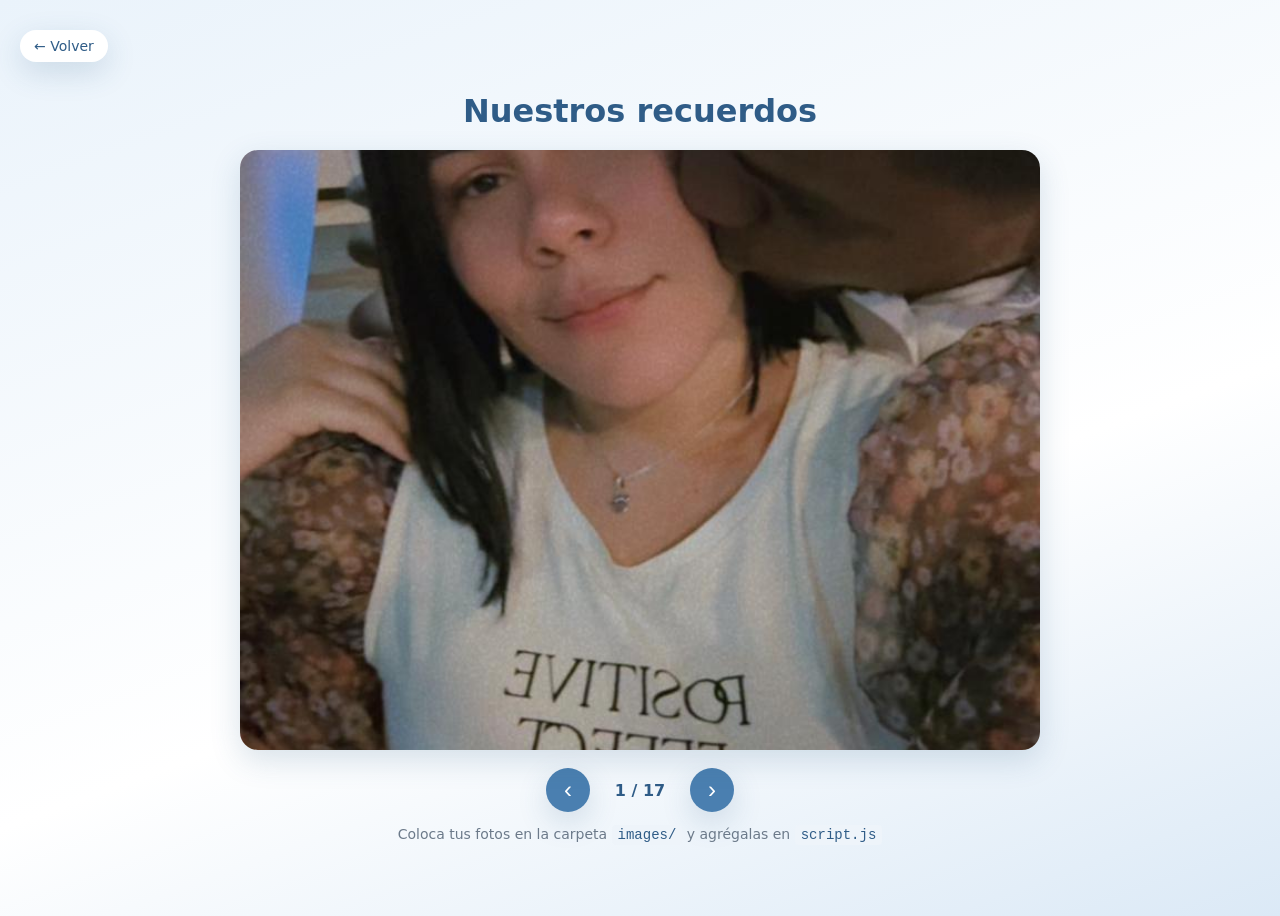
==== gallery.html @ 24eb4576 "Add files via upload" ====
<!DOCTYPE html>
<html lang="es">
<head>
  <meta charset="UTF-8" />
  <meta name="viewport" content="width=device-width, initial-scale=1.0" />
  <title>Nuestras Fotos 💙</title>
  <link rel="stylesheet" href="styles.css" />
</head>
<body class="page">
  <a href="index.html" class="back">← Volver</a>

  <div class="slider-wrap">
    <h2>Nuestros recuerdos</h2>

    <div class="slider" id="slider">
      <!-- Las fotos se cargan desde script.js (lista PHOTOS) -->
    </div>

    <div class="slider-controls">
      <button id="prev" aria-label="Anterior">‹</button>
      <span id="counter">0 / 0</span>
      <button id="next" aria-label="Siguiente">›</button>
    </div>

    <p class="hint">Coloca tus fotos en la carpeta <code>images/</code> y agrégalas en <code>script.js</code></p>
  </div>

  <script src="script.js"></script>
  <script>initGallery();</script>
</body>
</html>
---- styles.css ----
:root {
  --blue: #4A7FB0;
  --blue-dark: #2F5C87;
  --blue-soft: #cfe1f2;
  --white: #ffffff;
  --ink: #1d2b3a;
  --shadow: 0 10px 30px rgba(47, 92, 135, 0.18);
}

* { box-sizing: border-box; }

html, body {
  margin: 0;
  padding: 0;
  font-family: "Segoe UI", system-ui, -apple-system, sans-serif;
  color: var(--ink);
  background: linear-gradient(160deg, #eaf3fb 0%, #ffffff 60%, #dbe9f6 100%);
  min-height: 100vh;
}

a { color: var(--blue-dark); text-decoration: none; }

/* ---------- HOME ---------- */
.home .hero {
  max-width: 980px;
  margin: 0 auto;
  padding: 60px 24px 40px;
  text-align: center;
  position: relative;
  z-index: 2;
}

.kicker {
  letter-spacing: 6px;
  text-transform: uppercase;
  color: var(--blue);
  font-size: 12px;
  margin: 0 0 10px;
}

h1 {
  font-size: clamp(38px, 7vw, 68px);
  margin: 0 0 14px;
  color: var(--blue-dark);
  line-height: 1.05;
}

.name {
  background: linear-gradient(90deg, var(--blue), #6aa6d6);
  -webkit-background-clip: text;
  background-clip: text;
  color: transparent;
  font-style: italic;
}

.tagline {
  color: #4a5b6e;
  font-size: 18px;
  margin: 0 0 40px;
}

.menu {
  display: grid;
  grid-template-columns: repeat(auto-fit, minmax(220px, 1fr));
  gap: 20px;
  margin-top: 20px;
}

.card {
  background: var(--white);
  border-radius: 18px;
  padding: 28px 20px;
  box-shadow: var(--shadow);
  transition: transform 0.25s ease, box-shadow 0.25s ease;
  display: flex;
  flex-direction: column;
  align-items: center;
  gap: 8px;
  border: 2px solid transparent;
}

.card:hover {
  transform: translateY(-6px);
  border-color: var(--blue-soft);
  box-shadow: 0 18px 40px rgba(47, 92, 135, 0.22);
}

.icon { font-size: 42px; }
.card-title { font-size: 20px; font-weight: 700; color: var(--blue-dark); }
.card-sub { font-size: 13px; color: #6c7a8a; }

.footer {
  text-align: center;
  padding: 30px 20px 40px;
  color: var(--blue);
  font-size: 14px;
}

/* Floating background hearts */
.bg-hearts {
  position: fixed;
  inset: 0;
  pointer-events: none;
  background-image:
    radial-gradient(circle at 15% 20%, rgba(74,127,176,0.12) 0 6px, transparent 7px),
    radial-gradient(circle at 80% 30%, rgba(74,127,176,0.10) 0 5px, transparent 6px),
    radial-gradient(circle at 30% 75%, rgba(74,127,176,0.10) 0 6px, transparent 7px),
    radial-gradient(circle at 70% 85%, rgba(74,127,176,0.12) 0 5px, transparent 6px);
}

/* Music button */
.music-btn {
  position: fixed;
  bottom: 20px;
  right: 20px;
  background: var(--blue);
  color: white;
  border: none;
  padding: 12px 18px;
  border-radius: 999px;
  cursor: pointer;
  box-shadow: var(--shadow);
  font-size: 14px;
  z-index: 10;
}
.music-btn:hover { background: var(--blue-dark); }

/* ---------- INNER PAGES ---------- */
.page {
  padding: 30px 20px 60px;
}

.back {
  display: inline-block;
  padding: 8px 14px;
  background: var(--white);
  border-radius: 999px;
  box-shadow: var(--shadow);
  font-size: 14px;
  margin-bottom: 20px;
}
.back:hover { background: var(--blue-soft); }

h2 {
  text-align: center;
  color: var(--blue-dark);
  font-size: 32px;
  margin: 10px 0 20px;
}

.hint {
  text-align: center;
  color: #6c7a8a;
  font-size: 14px;
}
.hint code {
  background: #eef4fa;
  padding: 2px 6px;
  border-radius: 4px;
  color: var(--blue-dark);
}

/* ---------- SLIDER ---------- */
.slider-wrap {
  max-width: 800px;
  margin: 0 auto;
}

.slider {
  position: relative;
  width: 100%;
  aspect-ratio: 4 / 3;
  background: var(--white);
  border-radius: 18px;
  box-shadow: var(--shadow);
  overflow: hidden;
}

.slider img {
  position: absolute;
  inset: 0;
  width: 100%;
  height: 100%;
  object-fit: cover;
  opacity: 0;
  transition: opacity 0.7s ease;
}
.slider img.active { opacity: 1; }

.slider .placeholder {
  position: absolute;
  inset: 0;
  display: flex;
  align-items: center;
  justify-content: center;
  flex-direction: column;
  color: var(--blue-dark);
  text-align: center;
  padding: 30px;
}
.slider .placeholder span { font-size: 60px; margin-bottom: 12px; }

.slider-controls {
  display: flex;
  align-items: center;
  justify-content: center;
  gap: 20px;
  margin-top: 18px;
}
.slider-controls button {
  background: var(--blue);
  color: white;
  border: none;
  width: 44px;
  height: 44px;
  border-radius: 50%;
  font-size: 24px;
  cursor: pointer;
  box-shadow: var(--shadow);
}
.slider-controls button:hover { background: var(--blue-dark); }
#counter { font-weight: 600; color: var(--blue-dark); min-width: 60px; text-align: center; }

/* ---------- GAME ---------- */
.game-wrap {
  max-width: 700px;
  margin: 0 auto;
  text-align: center;
}
.game-hud {
  display: flex;
  justify-content: center;
  gap: 28px;
  margin: 16px 0;
  font-size: 16px;
  color: var(--blue-dark);
}
#game {
  width: 100%;
  max-width: 600px;
  background: linear-gradient(180deg, #eaf3fb, #ffffff);
  border-radius: 18px;
  box-shadow: var(--shadow);
  display: block;
  margin: 0 auto;
  touch-action: none;
}
.game-buttons { margin-top: 16px; }
.game-buttons button, #restart-btn {
  background: var(--blue);
  color: white;
  border: none;
  padding: 12px 28px;
  border-radius: 999px;
  font-size: 16px;
  cursor: pointer;
  box-shadow: var(--shadow);
}
.game-buttons button:hover, #restart-btn:hover { background: var(--blue-dark); }

.game-over {
  margin-top: 20px;
  background: var(--white);
  padding: 24px;
  border-radius: 16px;
  box-shadow: var(--shadow);
}
.hidden { display: none !important; }

/* ---------- LOVE PAGE ---------- */
.love-page { display: flex; align-items: center; justify-content: center; min-height: 100vh; }
.love-wrap {
  max-width: 600px;
  width: 100%;
  text-align: center;
  background: var(--white);
  padding: 40px 30px;
  border-radius: 24px;
  box-shadow: var(--shadow);
  position: relative;
}
#love-question { font-size: 28px; }
.love-buttons {
  margin-top: 30px;
  display: flex;
  gap: 20px;
  justify-content: center;
  align-items: center;
  position: relative;
  min-height: 80px;
}
.btn-yes, .btn-no {
  padding: 14px 32px;
  font-size: 18px;
  border-radius: 999px;
  border: none;
  cursor: pointer;
  font-weight: 600;
  box-shadow: var(--shadow);
}
.btn-yes { background: var(--blue); color: white; }
.btn-yes:hover { background: var(--blue-dark); transform: scale(1.05); transition: 0.2s; }
.btn-no {
  background: white;
  color: var(--blue-dark);
  border: 2px solid var(--blue-soft);
  position: relative;
  transition: top 0.15s, left 0.15s;
}

.love-final h3 {
  color: var(--blue-dark);
  font-size: 28px;
  margin: 0 0 12px;
}
.love-final p { font-size: 18px; color: #4a5b6e; }

@media (max-width: 600px) {
  h1 { font-size: 42px; }
  .game-hud { flex-direction: column; gap: 6px; }
}
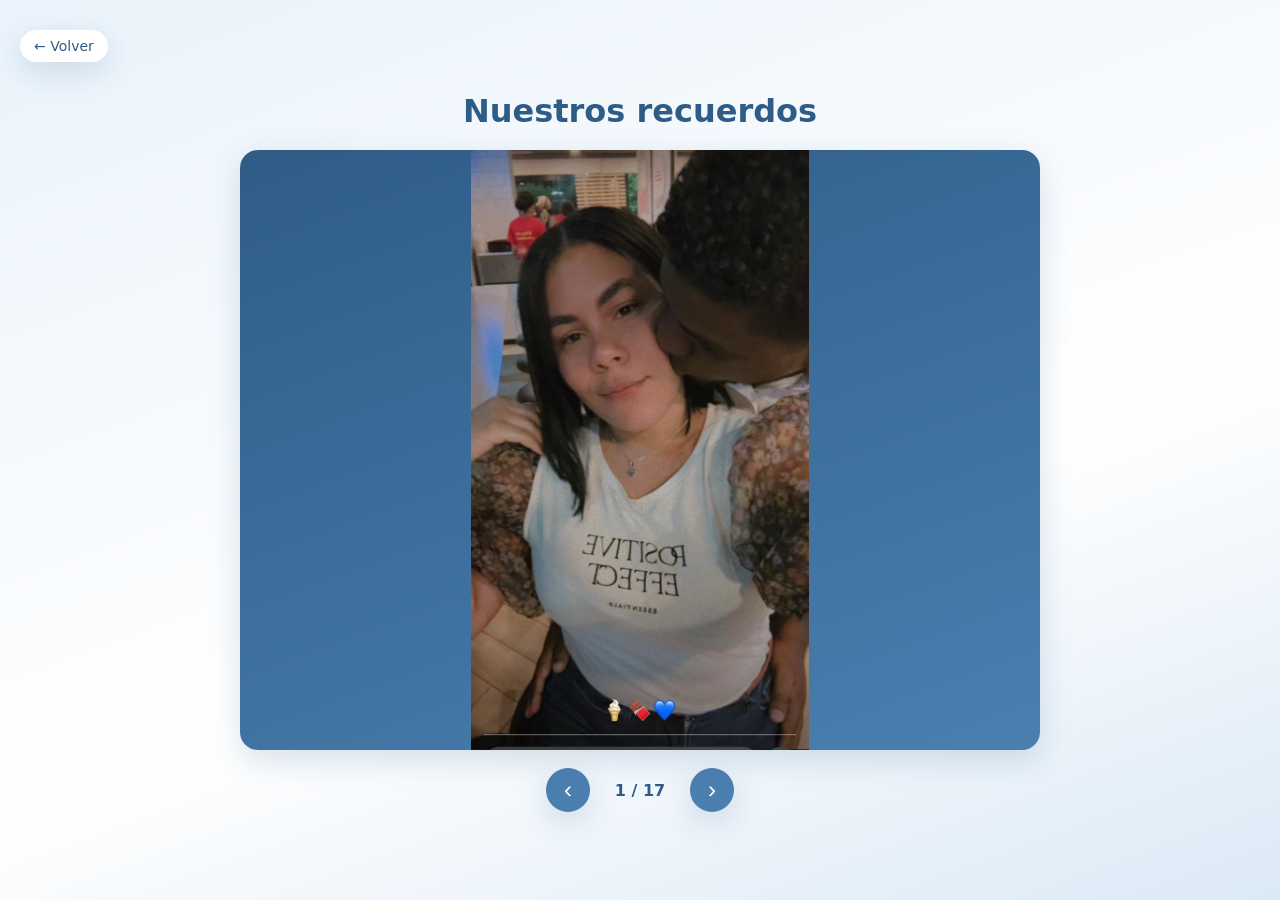
==== commit 626c36d0: "Remove gallery hint label" ====
--- a/gallery.html
+++ b/gallery.html
@@ -21,8 +21,6 @@
       <span id="counter">0 / 0</span>
       <button id="next" aria-label="Siguiente">›</button>
     </div>
-
-    <p class="hint">Coloca tus fotos en la carpeta <code>images/</code> y agrégalas en <code>script.js</code></p>
   </div>
 
   <script src="script.js"></script>
--- a/styles.css
+++ b/styles.css
@@ -170,22 +170,24 @@
   position: relative;
   width: 100%;
   aspect-ratio: 4 / 3;
-  background: var(--white);
+  background: linear-gradient(160deg, #2F5C87, #4A7FB0);
   border-radius: 18px;
   box-shadow: var(--shadow);
   overflow: hidden;
 }
 
-.slider img {
+.slider img,
+.slider video {
   position: absolute;
   inset: 0;
   width: 100%;
   height: 100%;
-  object-fit: cover;
+  object-fit: contain;
   opacity: 0;
   transition: opacity 0.7s ease;
 }
-.slider img.active { opacity: 1; }
+.slider img.active,
+.slider video.active { opacity: 1; }
 
 .slider .placeholder {
   position: absolute;
